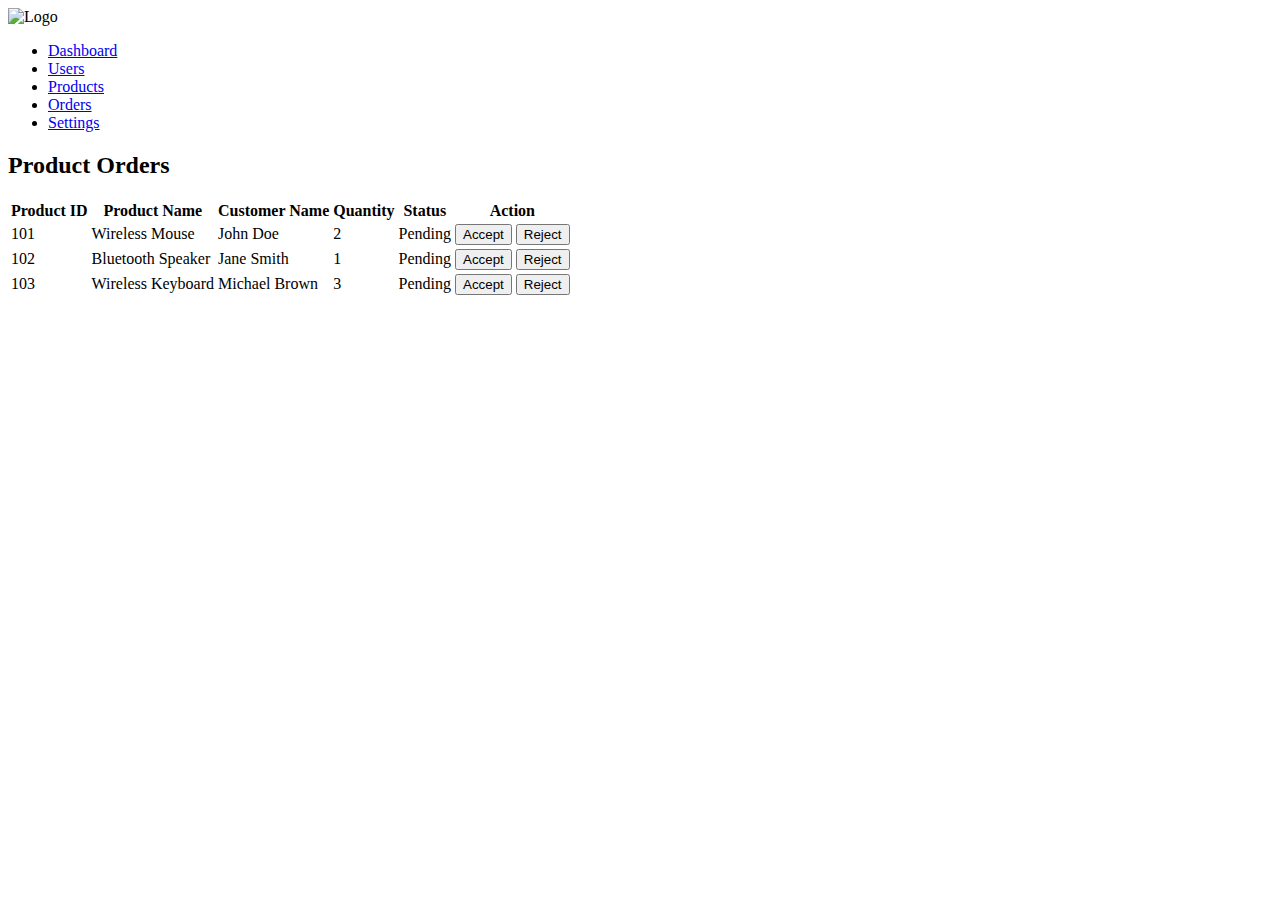
==== admin-orders.html @ 9103ef43 "Add files via upload" ====
<!DOCTYPE html>
<html lang="en">
<head>
    <meta charset="UTF-8">
    <meta name="viewport" content="width=device-width, initial-scale=1.0">
    <title>Admin - Products</title>
    <link rel="stylesheet" href="css/dashboards.css">
    <script src="javascript/admin-orders.js"></script>
</head>
<body>
    <div class="dashboard admin-dashboard">
        <header class="dashboard-header">
            <img src="KINGS.png" alt="Logo" class="dashboard-logo">
        </header>
        <nav class="dashboard-nav">
            <ul>
                <li><a href="admin.html">Dashboard</a></li>
                <li><a href="admin-users.html">Users</a></li>
                <li><a href="admin-products.html">Products</a></li>
                <li><a href="admin-orders.html" class="active">Orders</a></li>
                <li><a href="admin-settings.html">Settings</a></li>
            </ul>
        </nav>
        <main class="dashboard-content">
            <section>
                <h2>Product Orders</h2>
                <table class="orders-table">
                    <thead>
                        <tr>
                            <th>Product ID</th>
                            <th>Product Name</th>
                            <th>Customer Name</th>
                            <th>Quantity</th>
                            <th>Status</th>
                            <th>Action</th>
                        </tr>
                    </thead>
                    <tbody>
                        <tr>
                            <td>101</td>
                            <td>Wireless Mouse</td>
                            <td>John Doe</td>
                            <td>2</td>
                            <td>Pending</td>
                            <td>
                                <button class="accept-btn">Accept</button>
                                <button class="reject-btn">Reject</button>
                            </td>
                        </tr>
                        <tr>
                            <td>102</td>
                            <td>Bluetooth Speaker</td>
                            <td>Jane Smith</td>
                            <td>1</td>
                            <td>Pending</td>
                            <td>
                                <button class="accept-btn">Accept</button>
                                <button class="reject-btn">Reject</button>
                            </td>
                        </tr>
                        <tr>
                            <td>103</td>
                            <td>Wireless Keyboard</td>
                            <td>Michael Brown</td>
                            <td>3</td>
                            <td>Pending</td>
                            <td>
                                <button class="accept-btn">Accept</button>
                                <button class="reject-btn">Reject</button>
                            </td>
                        </tr>
                    </tbody>
                </table>
            </section>
        </main>
    </div>
</body>
</html>
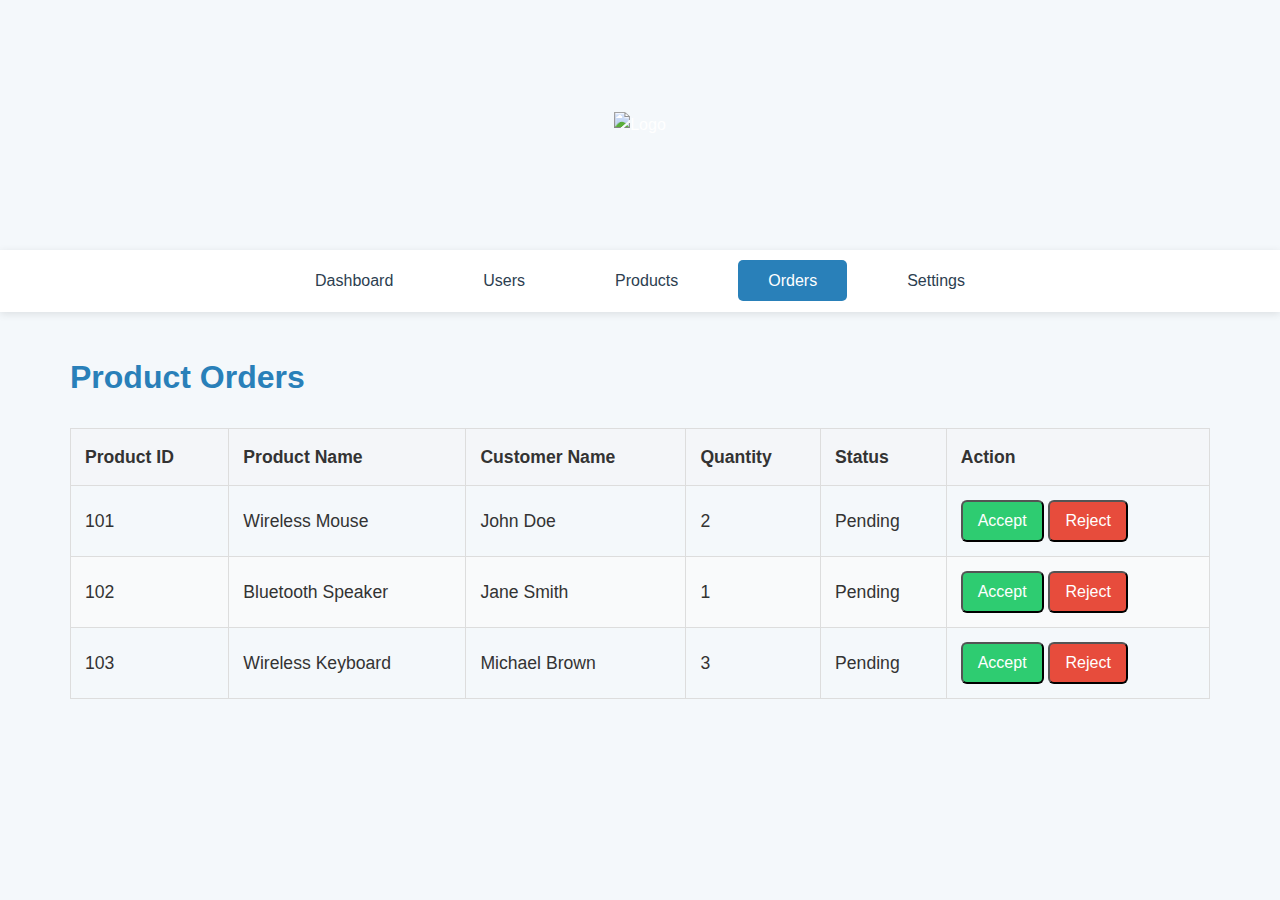
==== commit be61c769: "Update admin-orders.html" ====
--- a/admin-orders.html
+++ b/admin-orders.html
@@ -4,8 +4,8 @@
     <meta charset="UTF-8">
     <meta name="viewport" content="width=device-width, initial-scale=1.0">
     <title>Admin - Products</title>
-    <link rel="stylesheet" href="css/dashboards.css">
-    <script src="javascript/admin-orders.js"></script>
+    <link rel="stylesheet" href="dashboards.css">
+    <script src="admin-orders.js"></script>
 </head>
 <body>
     <div class="dashboard admin-dashboard">
--- a/dashboards.css
+++ b/dashboards.css
@@ -0,0 +1,422 @@
+/* General Styles */
+body {
+    font-family: 'Roboto', sans-serif;
+    margin: 0;
+    padding: 0;
+    background-color: #f4f8fb; /* Soft light background for the body */
+    color: #333;
+    line-height: 1.6;
+}
+
+h1, h2, h3 {
+    color: #2C3E50; /* Darker color for better contrast */
+    font-weight: 700; /* Increased font weight for headers */
+    margin: 0;
+}
+
+/* Header Styles */
+.dashboard-header {
+    background: url('blue-background.png') no-repeat center center;
+    background-size: cover; 
+    height: 250px; /* Adjusted height for better balance */
+    display: flex;
+    justify-content: center;
+    align-items: center;
+    text-align: center;
+    color: white;
+    box-shadow: 0 4px 12px rgba(0, 0, 0, 0.1);
+}
+
+.dashboard-logo {
+    max-width: 160px; 
+    height: auto;
+}
+
+/* Navigation Styles */
+.dashboard-nav {
+    background-color: #ffffff; /* Clean white background */
+    padding: 18px 0;
+    box-shadow: 0 2px 8px rgba(0, 0, 0, 0.1);
+}
+
+.dashboard-nav ul {
+    list-style: none;
+    padding: 0;
+    margin: 0;
+    display: flex;
+    gap: 30px;
+    justify-content: center;
+}
+
+.dashboard-nav li {
+    display: inline-block;
+}
+
+.dashboard-nav a {
+    text-decoration: none;
+    color: #2C3E50;
+    font-weight: 500;
+    font-size: 1rem;
+    padding: 12px 30px;
+    border-radius: 8px;
+    transition: background-color 0.3s ease, transform 0.2s ease;
+}
+
+.dashboard-nav ul li a.active {
+    background: #2980B9;
+    color: white;
+    border-radius: 5px;
+}
+
+.dashboard-nav a:hover {
+    background-color: #2980B9; /* Lighter blue on hover */
+    color: white;
+    transform: translateY(-3px); 
+}
+
+/* Content Section Styles */
+.dashboard-content {
+    padding: 40px 70px;
+    display: flex;
+    flex-direction: column;
+    gap: 40px;
+    max-width: 1200px;
+    margin: auto;
+}
+
+.dashboard-content h2 {
+    margin-bottom: 20px;
+    font-size: 2rem;
+    color: #2980B9;
+    font-weight: 700;
+}
+
+/* Cards */
+.metrics-cards, .feedback {
+    display:flex;
+    gap: 30px;
+    justify-content: space-between;
+    flex-wrap:inherit;
+}
+
+.metric-card, .feedback-card {
+    background-color: #ffffff;
+    padding: 25px;
+    border: 1px solid #e4e9f1;
+    border-radius: 12px;
+    width: 30%;
+    text-align: center;
+    box-shadow: 0 4px 12px rgba(0, 0, 0, 0.1);
+    transition: transform 0.3s ease, box-shadow 0.3s ease;
+}
+
+.metric-card:hover, .feedback-card:hover {
+    transform: translateY(-8px);
+    box-shadow: 0 8px 20px rgba(0, 0, 0, 0.15);
+}
+
+.metric-card h3, .feedback-card h3 {
+    font-size: 1.5rem;
+    color: #2980B9;
+    margin-bottom: 20px;
+}
+
+.metric-card p, .feedback-card p {
+    font-size: 1.75rem;
+    color: #27AE60;
+    margin-top: 12px;
+}
+
+/* Action Buttons */
+.respond-btn, .submit-btn {
+    display: block;  /* Ensure it takes its own line */
+    margin-top: 20px;  /* Add spacing from the feedback cards */
+    padding: 14px 25px;
+    font-size: 1.1rem;
+    background-color: #2980B9;
+    color: white;
+    border: none;
+    border-radius: 9px;
+    cursor: pointer;
+    transition: background-color 0.3s ease, transform 0.2s ease;
+}
+
+.respond-btn:hover, .submit-btn:hover {
+    background-color: #163266;
+    transform: translateY(-4px);
+}
+
+/* Table Styles */
+.users-table, .orders-table, .products-table {
+    width: 100%;
+    border-collapse: collapse;
+    margin-top: 25px;
+}
+
+.users-table th, .orders-table th, .products-table th, 
+.users-table td, .orders-table td, .products-table td {
+    padding: 14px;
+    text-align: left;
+    border: 1px solid #ddd;
+    font-size: 1.1rem;
+}
+
+.users-table th, .orders-table th, .products-table th {
+    background-color: #f4f6f9;
+    font-weight: 600;
+}
+
+.users-table tr:nth-child(even), .orders-table tr:nth-child(even), .products-table tr:nth-child(even) {
+    background-color: #f9fafb;
+}
+
+.users-table .view-btn, .orders-table .accept-btn, .orders-table .reject-btn, 
+.products-table .edit-btn, .products-table .delete-btn {
+    padding: 10px 15px;
+    font-size: 1rem;
+    color: #2980B9;
+    text-decoration: none;
+    border-radius: 6px;
+    background-color: #f1f1f1;
+    transition: background-color 0.3s ease, transform 0.2s ease;
+}
+
+.users-table .view-btn:hover, .orders-table .accept-btn:hover, 
+.orders-table .reject-btn:hover, .products-table .edit-btn:hover, 
+.products-table .delete-btn:hover {
+    background-color: #e2f1fc;
+    transform: translateY(-3px);
+}
+
+/* Action Buttons - Accept & Reject */
+.orders-table .accept-btn {
+    background-color: #2ecc71;
+    color: white;
+}
+
+.orders-table .accept-btn:hover {
+    background-color: #27ae60;
+}
+
+.orders-table .reject-btn {
+    background-color: #e74c3c;
+    color: white;
+}
+
+.orders-table .reject-btn:hover {
+    background-color: #c0392b;
+}
+
+/* Add Product Form */
+.add-product-form {
+    display: flex;
+    flex-direction: column;
+    gap: 30px;
+    padding: 35px;
+    background-color: #ffffff;
+    border-radius: 12px;
+    border: 1px solid #e4e9f1;
+    box-shadow: 0 5px 20px rgba(0, 0, 0, 0.1);
+}
+
+.add-product-form .form-group {
+    display: flex;
+    flex-direction: column;
+}
+
+.add-product-form label {
+    font-size: 1.1rem;
+    margin-bottom: 10px;
+    font-weight: 600;
+}
+
+.add-product-form input, .add-product-form textarea {
+    padding: 15px;
+    font-size: 1rem;
+    border: 1px solid #ddd;
+    border-radius: 8px;
+    transition: border-color 0.3s ease;
+}
+
+.add-product-form input[type="number"] {
+    width: 240px;
+}
+
+.add-product-form .submit-btn {
+    padding: 16px 28px;
+    font-size: 1.1rem;
+    background-color: #2980B9;
+    border-radius: 8px;
+    cursor: pointer;
+}
+
+.add-product-form .submit-btn:hover {
+    background-color: #0b4f7c;
+}
+
+/* Responsive Design */
+@media (max-width: 1024px) {
+    .dashboard-nav ul {
+        gap: 18px;
+    }
+
+    .dashboard-header {
+        height: 220px;
+    }
+
+    .dashboard-content {
+        padding: 25px 40px;
+    }
+}
+
+@media (max-width: 768px) {
+    .dashboard-header {
+        flex-direction: column;
+    }
+
+    .dashboard-nav ul {
+        flex-direction: column;
+    }
+
+    .dashboard-nav li {
+        max-width: none;
+    }
+
+    .dashboard-logo {
+        max-width: 130px;
+    }
+
+    .metric-card, .feedback-card {
+        width: 48%;
+        margin-bottom: 20px;
+    }
+
+    .metrics-cards, .feedback {
+        flex-direction: column;
+        align-items: center;
+    }
+}
+
+@media (max-width: 480px) {
+    .metric-card p, .feedback-card p {
+        font-size: 1.4rem;
+    }
+
+    .dashboard-logo {
+        max-width: 100px;
+    }
+
+    .add-product-form input, .add-product-form textarea {
+        font-size: 0.95rem;
+        padding: 12px;
+    }
+
+    .add-product-form .submit-btn {
+        font-size: 1rem;
+    }
+
+    .products-table th, .products-table td {
+        font-size: 1rem;
+        padding: 10px;
+    }
+}
+
+.container {
+    max-width: 1200px;
+    margin: 20px auto;
+    padding: 20px;
+    background-color: white;
+    border-radius: 8px;
+    box-shadow: 0 0 10px rgba(0, 0, 0, 0.1);
+}
+
+h1 {
+    text-align: center;
+    color: #333;
+}
+
+.settings-section {
+    margin-bottom: 30px;
+}
+
+.settings-section h2 {
+    color: #444;
+}
+
+.setting-item {
+    margin-bottom: 15px;
+}
+
+.setting-item label {
+    display: block;
+    font-weight: bold;
+    margin-bottom: 5px;
+}
+
+.setting-item select,
+.setting-item input[type="checkbox"] {
+    width: 100%;
+    padding: 10px;
+    margin-bottom: 10px;
+    border: 1px solid #ddd;
+    border-radius: 5px;
+}
+
+.setting-item input[type="checkbox"] {
+    width: auto;
+}
+
+.setting-item button {
+    padding: 10px 20px;
+    background-color: #4CAF50;
+    color: white;
+    border: none;
+    border-radius: 5px;
+    cursor: pointer;
+    display: block;
+    width: 100%;
+}
+
+.setting-item button:hover {
+    background-color: #45a049;
+}
+
+
+/* Modal styles */
+#userModal {
+    display: none; 
+    position: fixed; /* Fixed position */
+    z-index: 1; /* Make sure it sits on top of other elements */
+    left: 0;
+    top: 0;
+    width: 100%; /* Full width */
+    height: 100%; /* Full height */
+    background-color: rgba(0, 0, 0, 0.5); /* Semi-transparent background */
+    overflow: auto; /* Allow scrolling if needed */
+    padding-top: 100px; /* Space from the top */
+}
+
+.modal-content {
+    background-color: #fff;
+    margin: auto;
+    padding: 20px;
+    border: 1px solid #888;
+    width: 60%; /* Adjust width of the modal */
+    max-width: 600px; /* Max width */
+    box-shadow: 0 4px 8px rgba(0, 0, 0, 0.2); /* Shadow for better visibility */
+}
+
+.close-btn {
+    color: #aaa;
+    float: right;
+    font-size: 28px;
+    font-weight: bold;
+    cursor: pointer;
+}
+
+.close-btn:hover, .close-btn:focus {
+    color: black;
+    text-decoration: none;
+    cursor: pointer;
+}
+    
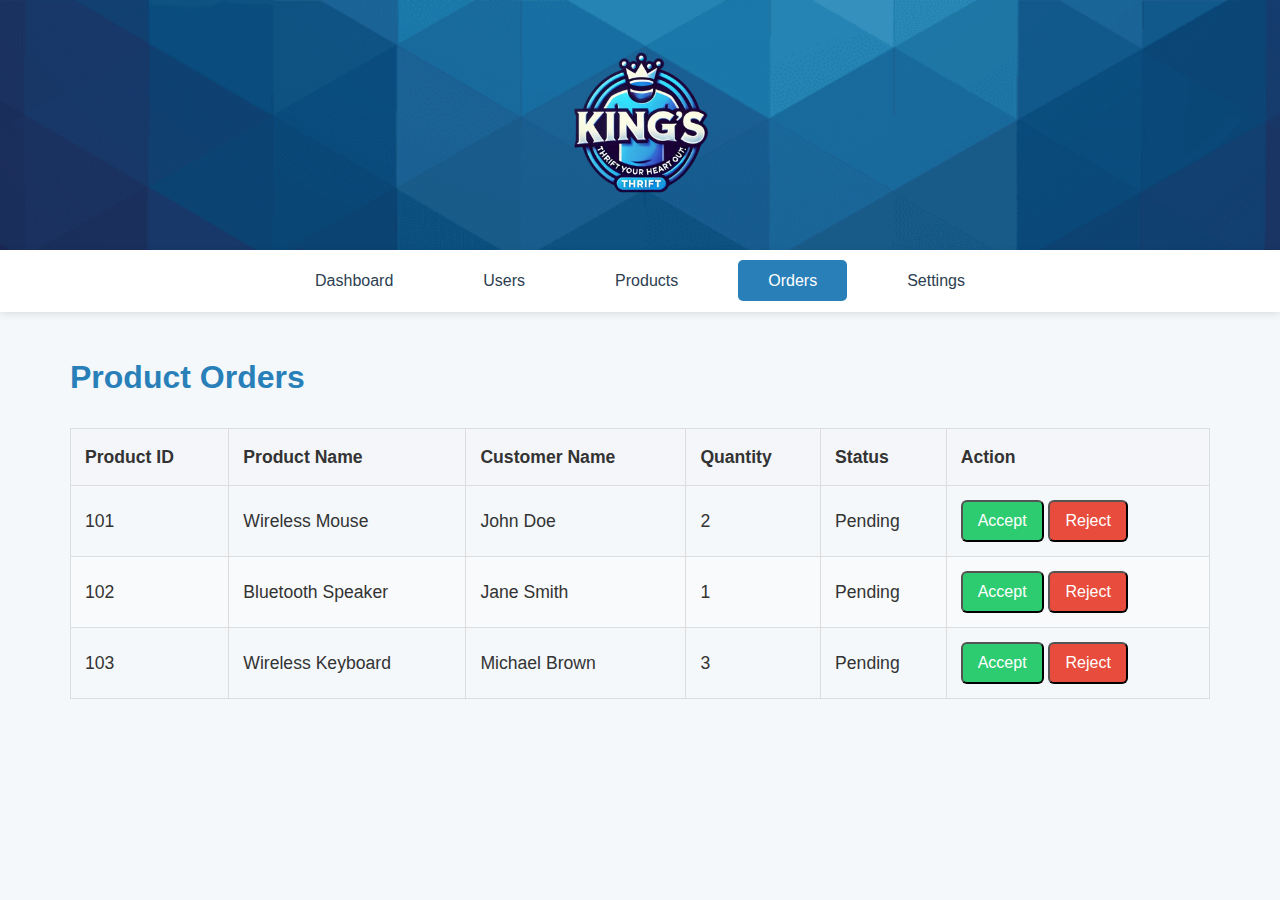
==== commit c2242c73: "Update admin-orders.html" ====
--- a/admin-orders.html
+++ b/admin-orders.html
@@ -14,7 +14,7 @@
         </header>
         <nav class="dashboard-nav">
             <ul>
-                <li><a href="admin.html">Dashboard</a></li>
+                <li><a href="index.html">Dashboard</a></li>
                 <li><a href="admin-users.html">Users</a></li>
                 <li><a href="admin-products.html">Products</a></li>
                 <li><a href="admin-orders.html" class="active">Orders</a></li>
